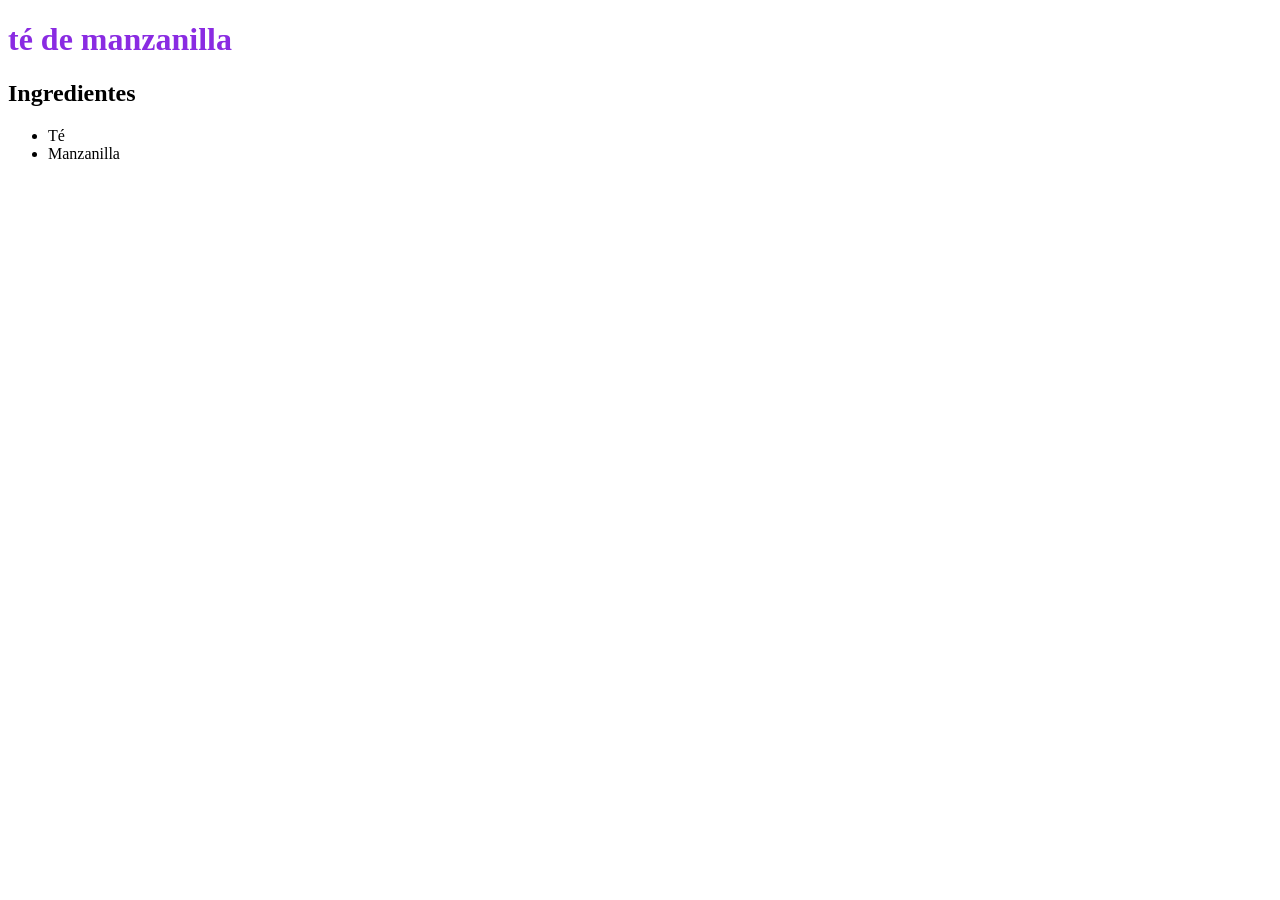
==== index.html @ 6e44c02b "Add files via upload" ====
<!DOCTYPE html>
<html lang="en">
<head>
    <meta charset="UTF-8">
    <meta name="viewport" content="width=device-width, initial-scale=1.0">
    <title>té de Manzanilla</title>
</head>
<body>
    
    <h1 style="color:blueviolet">té de manzanilla</h1>

    <h2 style="font: size 29px;">Ingredientes</h2>
<ul>
<li>Té</li>
<li>Manzanilla</li>  </ul>  

</body>
</html>
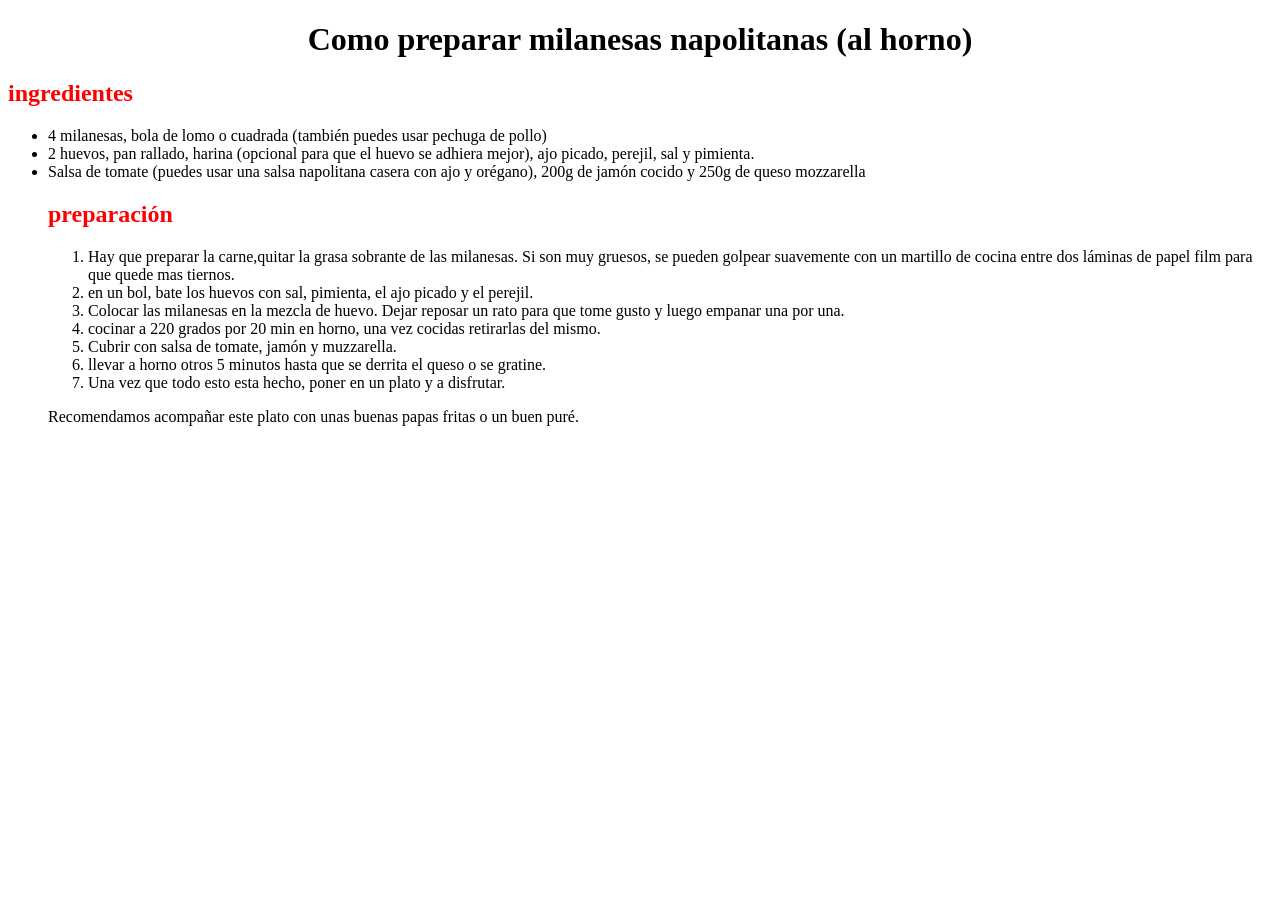
==== commit 0784fa9b: "Add files via upload" ====
--- a/index.html
+++ b/index.html
@@ -3,16 +3,30 @@
 <head>
     <meta charset="UTF-8">
     <meta name="viewport" content="width=device-width, initial-scale=1.0">
-    <title>té de Manzanilla</title>
+    <title>Las mejores milanesas</title>
 </head>
 <body>
     
-    <h1 style="color:blueviolet">té de manzanilla</h1>
+    <h1 style="text-align: center;">Como preparar milanesas napolitanas (al horno)</h1>
 
-    <h2 style="font: size 29px;">Ingredientes</h2>
+    <h2 style="color: red;">ingredientes</h2>
 <ul>
-<li>Té</li>
-<li>Manzanilla</li>  </ul>  
+<li>4 milanesas, bola de lomo o cuadrada (también puedes usar pechuga de pollo)</li>
+<li>2 huevos, pan rallado, harina (opcional para que el huevo se adhiera mejor), ajo picado, perejil, sal y pimienta.</li>
+<li> Salsa de tomate (puedes usar una salsa napolitana casera con ajo y orégano), 200g de jamón cocido y 250g de queso mozzarella</li>
 
+<h2 style="color: red;">preparación</h2>
+
+<ol>
+<li>Hay que preparar la carne,quitar la grasa sobrante de las milanesas. Si son muy gruesos, se pueden golpear suavemente con un martillo de cocina entre dos láminas de papel film para que quede mas tiernos.
+<li>en un bol, bate los huevos con sal, pimienta, el ajo picado y el perejil.</li>
+<li> Colocar las milanesas en la mezcla de huevo. Dejar reposar un rato para que tome gusto y luego empanar una por una.</li>   
+<li> cocinar a 220 grados por 20 min en horno, una vez cocidas retirarlas del mismo.</li>
+<li>Cubrir con salsa de tomate, jamón y muzzarella.</li>
+<li>llevar a horno otros 5 minutos hasta que se derrita el queso o se gratine.</li>
+<li>Una vez que todo esto esta hecho, poner en un plato y a disfrutar. </li>
+</ol>
+
+<p>Recomendamos acompañar este plato con unas buenas papas fritas o un buen puré.</p>
 </body>
 </html>
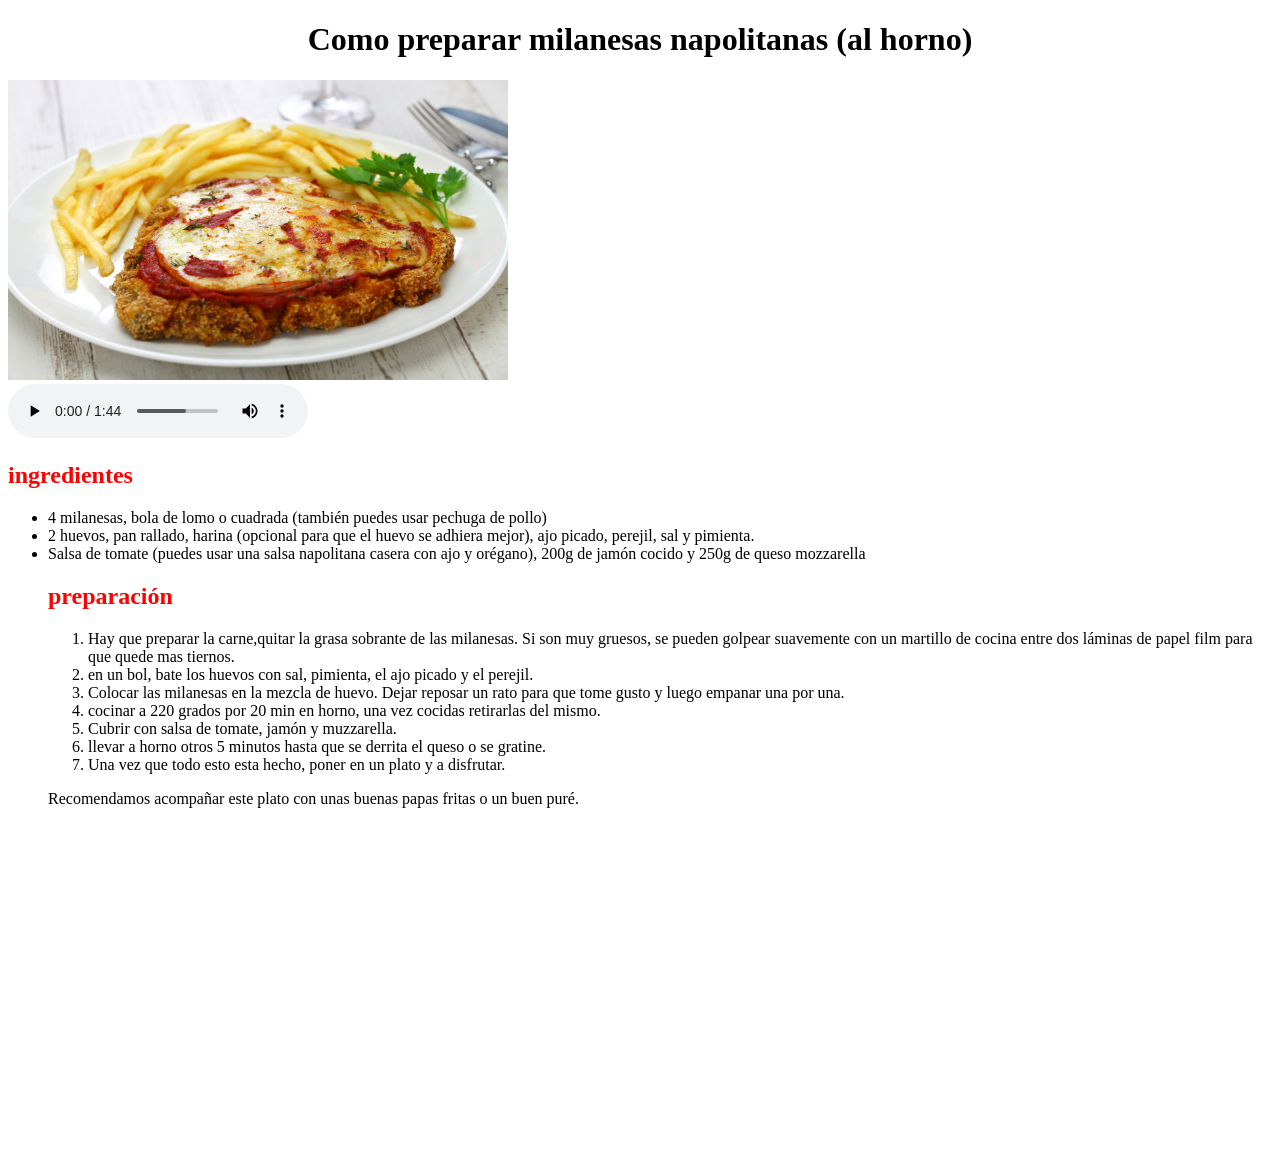
==== commit 6e775526: "Add files via upload" ====
--- a/index.html
+++ b/index.html
@@ -8,6 +8,14 @@
 <body>
     
     <h1 style="text-align: center;">Como preparar milanesas napolitanas (al horno)</h1>
+
+<img src="Imagenes/milanesas.jpg" alt="Foto" width="500" height="300">
+
+<br>
+<audio controls src="./Audios/Canción.mp3">
+
+</audio>
+
 
     <h2 style="color: red;">ingredientes</h2>
 <ul>
@@ -28,5 +36,8 @@
 </ol>
 
 <p>Recomendamos acompañar este plato con unas buenas papas fritas o un buen puré.</p>
+
+<iframe width="560" height="315" src="https://www.youtube.com/embed/drcep-xV-GI?si=hpyv2JHTtFX-P7VG" title="YouTube video player" frameborder="0" allow="accelerometer; autoplay; clipboard-write; encrypted-media; gyroscope; picture-in-picture; web-share" referrerpolicy="strict-origin-when-cross-origin" allowfullscreen></iframe>
+
 </body>
 </html>
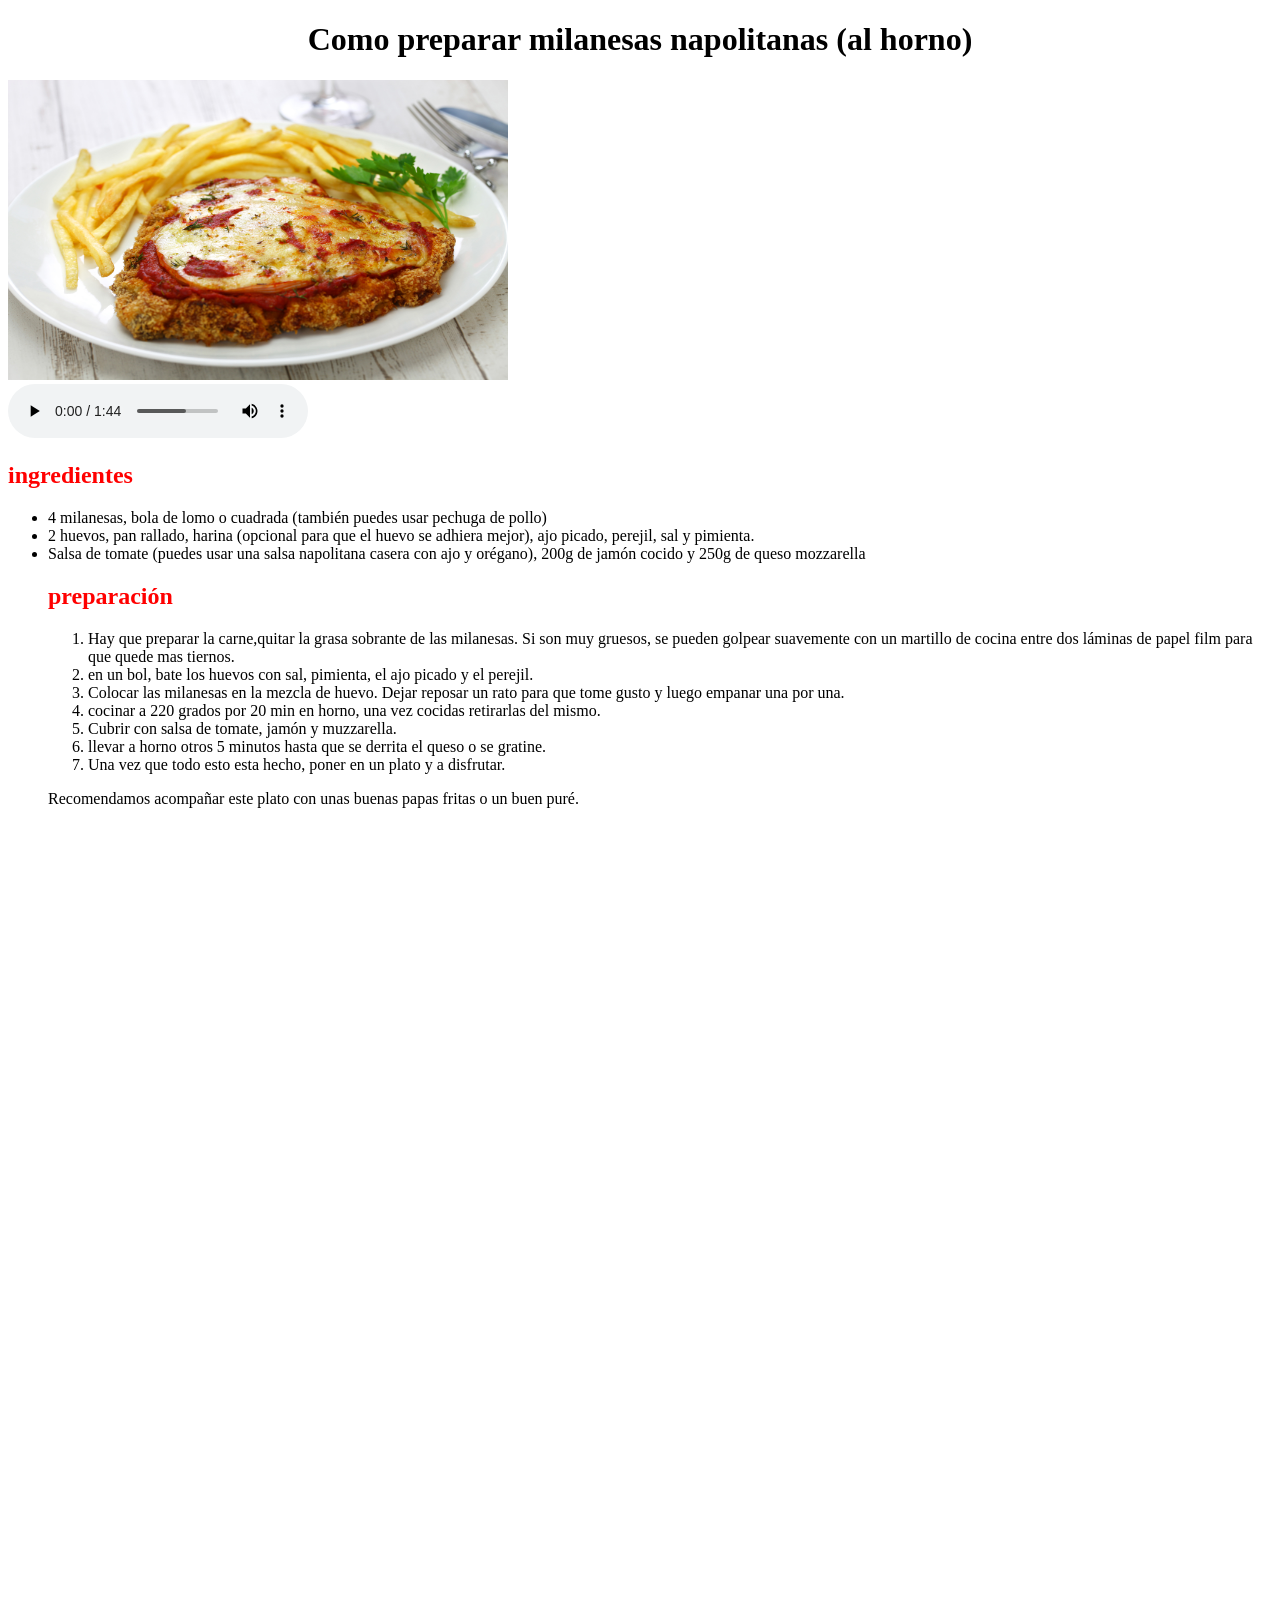
==== commit 6a097dc9: "Add files via upload" ====
--- a/index.html
+++ b/index.html
@@ -37,7 +37,9 @@
 
 <p>Recomendamos acompañar este plato con unas buenas papas fritas o un buen puré.</p>
 
-<iframe width="560" height="315" src="https://www.youtube.com/embed/drcep-xV-GI?si=hpyv2JHTtFX-P7VG" title="YouTube video player" frameborder="0" allow="accelerometer; autoplay; clipboard-write; encrypted-media; gyroscope; picture-in-picture; web-share" referrerpolicy="strict-origin-when-cross-origin" allowfullscreen></iframe>
+<iframe width="500" height="300" src="https://www.youtube.com/embed/drcep-xV-GI?si=hpyv2JHTtFX-P7VG" title="YouTube video player" frameborder="0" allow="accelerometer; autoplay; clipboard-write; encrypted-media; gyroscope; picture-in-picture; web-share" referrerpolicy="strict-origin-when-cross-origin" allowfullscreen></iframe>
+<br>
+<iframe src="https://www.google.com/maps/embed?pb=!1m18!1m12!1m3!1d2761.59659998715!2d-58.37136655706559!3d-34.6013716255788!2m3!1f0!2f0!3f0!3m2!1i1024!2i768!4f13.1!3m3!1m2!1s0x95a33532fbd8ac77%3A0xfe309baf807f14a0!2sBouchard%2C%20C1106%20Cdad.%20Aut%C3%B3noma%20de%20Buenos%20Aires!5e0!3m2!1ses-419!2sar!4v1778713238965!5m2!1ses-419!2sar" width="600" height="450" style="border:0;" allowfullscreen="" loading="lazy" referrerpolicy="no-referrer-when-downgrade"></iframe>
 
 </body>
 </html>
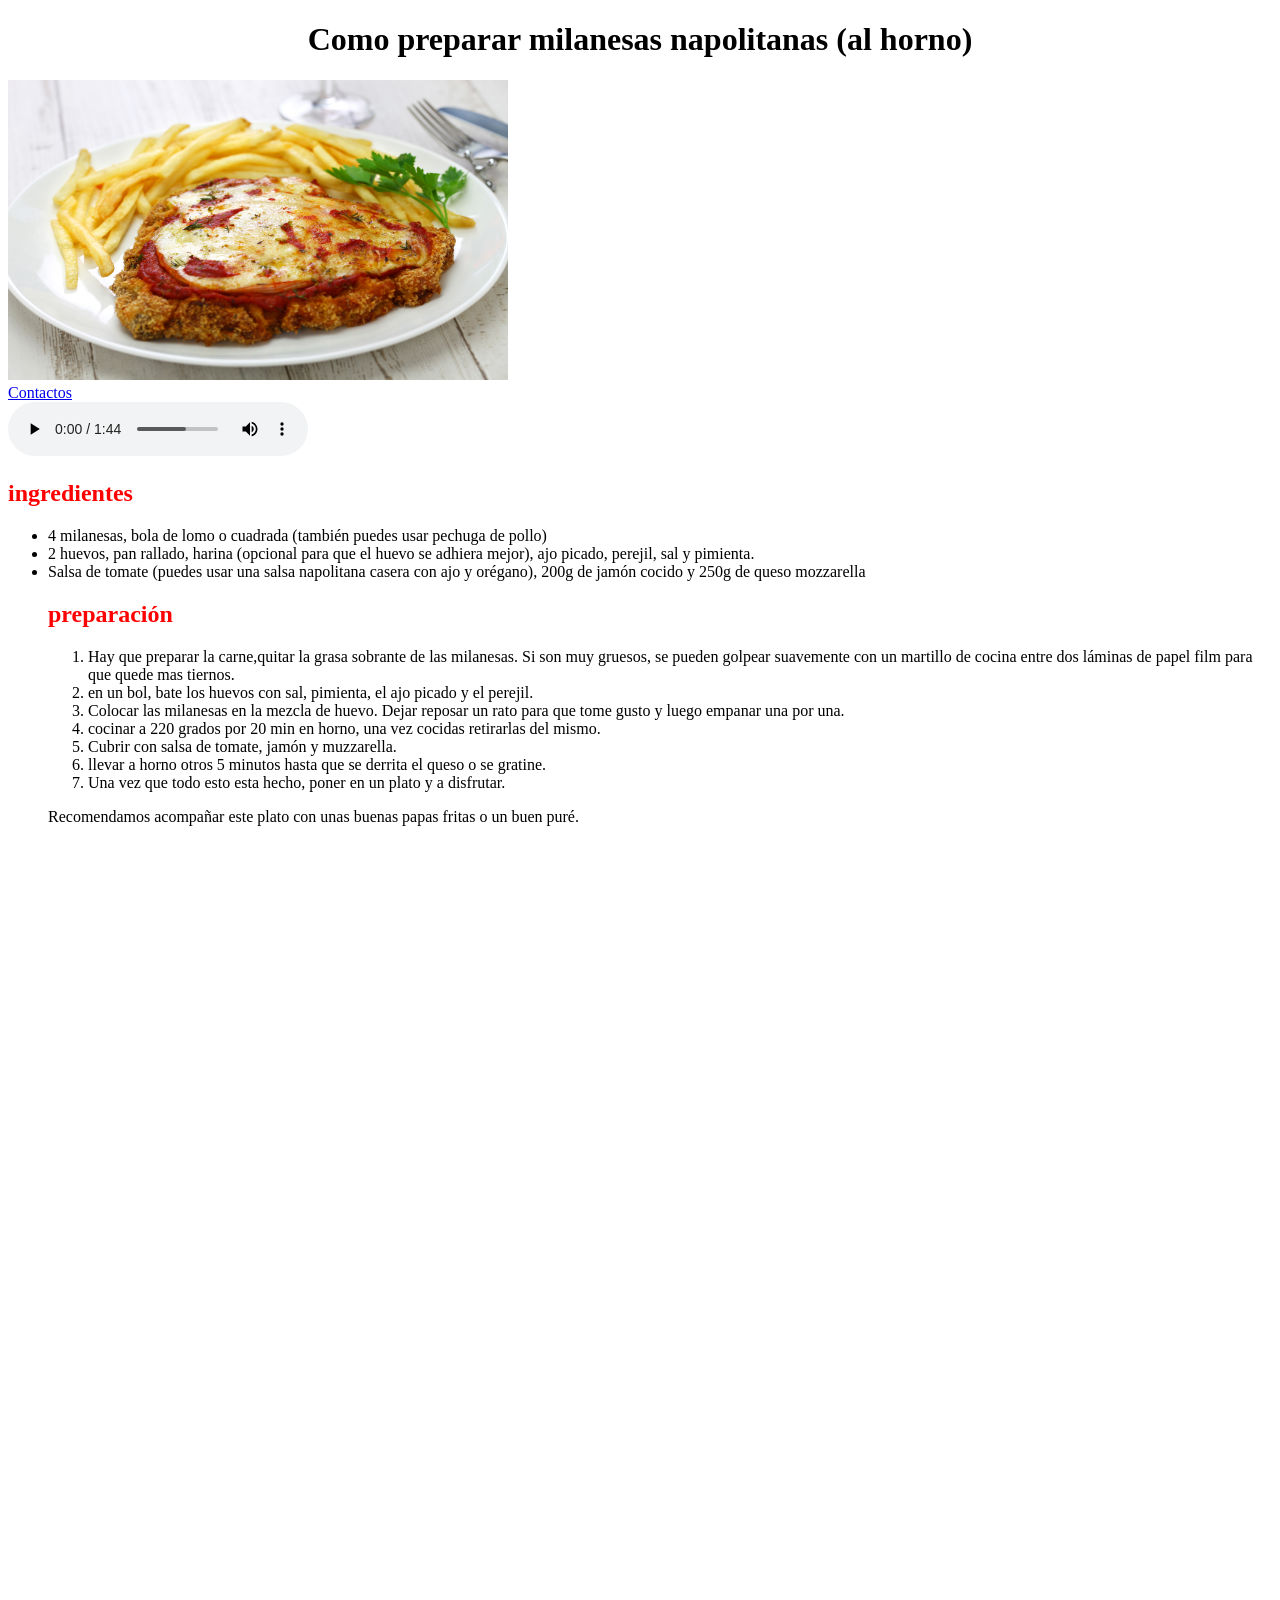
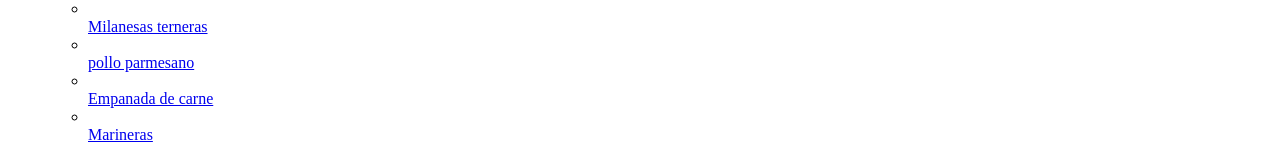
==== commit f3efa425: "Add files via upload" ====
--- a/index.html
+++ b/index.html
@@ -5,11 +5,14 @@
     <meta name="viewport" content="width=device-width, initial-scale=1.0">
     <title>Las mejores milanesas</title>
 </head>
+<link rel="stylesheet" href="./css/estilo.css">
 <body>
     
     <h1 style="text-align: center;">Como preparar milanesas napolitanas (al horno)</h1>
 
 <img src="Imagenes/milanesas.jpg" alt="Foto" width="500" height="300">
+<br>
+<a href="file:///C:/Users/Usuario/Documents/Programacion/Contactos.html">Contactos</a>
 
 <br>
 <audio controls src="./Audios/Canción.mp3">
@@ -40,6 +43,19 @@
 <iframe width="500" height="300" src="https://www.youtube.com/embed/drcep-xV-GI?si=hpyv2JHTtFX-P7VG" title="YouTube video player" frameborder="0" allow="accelerometer; autoplay; clipboard-write; encrypted-media; gyroscope; picture-in-picture; web-share" referrerpolicy="strict-origin-when-cross-origin" allowfullscreen></iframe>
 <br>
 <iframe src="https://www.google.com/maps/embed?pb=!1m18!1m12!1m3!1d2761.59659998715!2d-58.37136655706559!3d-34.6013716255788!2m3!1f0!2f0!3f0!3m2!1i1024!2i768!4f13.1!3m3!1m2!1s0x95a33532fbd8ac77%3A0xfe309baf807f14a0!2sBouchard%2C%20C1106%20Cdad.%20Aut%C3%B3noma%20de%20Buenos%20Aires!5e0!3m2!1ses-419!2sar!4v1778713238965!5m2!1ses-419!2sar" width="600" height="450" style="border:0;" allowfullscreen="" loading="lazy" referrerpolicy="no-referrer-when-downgrade"></iframe>
+<br>
+
+<ul>
+<li></li><a href="https://bonviveur.com/es/recetas/milanesas-de-ternera" target="_blank">Milanesas terneras</a>
+<br>
+<li></li><a href="https://bonviveur.com/es/recetas/pollo-a-la-parmesana" target="_blank">pollo parmesano</a>
+<br>
+<li></li><a href="https://cookpad.com/ar/buscar/relleno%20de%20empanadas%20de%20carne%20jugosas" target="_blank">Empanada de carne</a>
+<br>
+<li></li><a href="https://cookpad.com/ar/buscar/marineras%20de%20carne" target="_blank">Marineras</a>
+</ul>
+
+
 
 </body>
 </html>
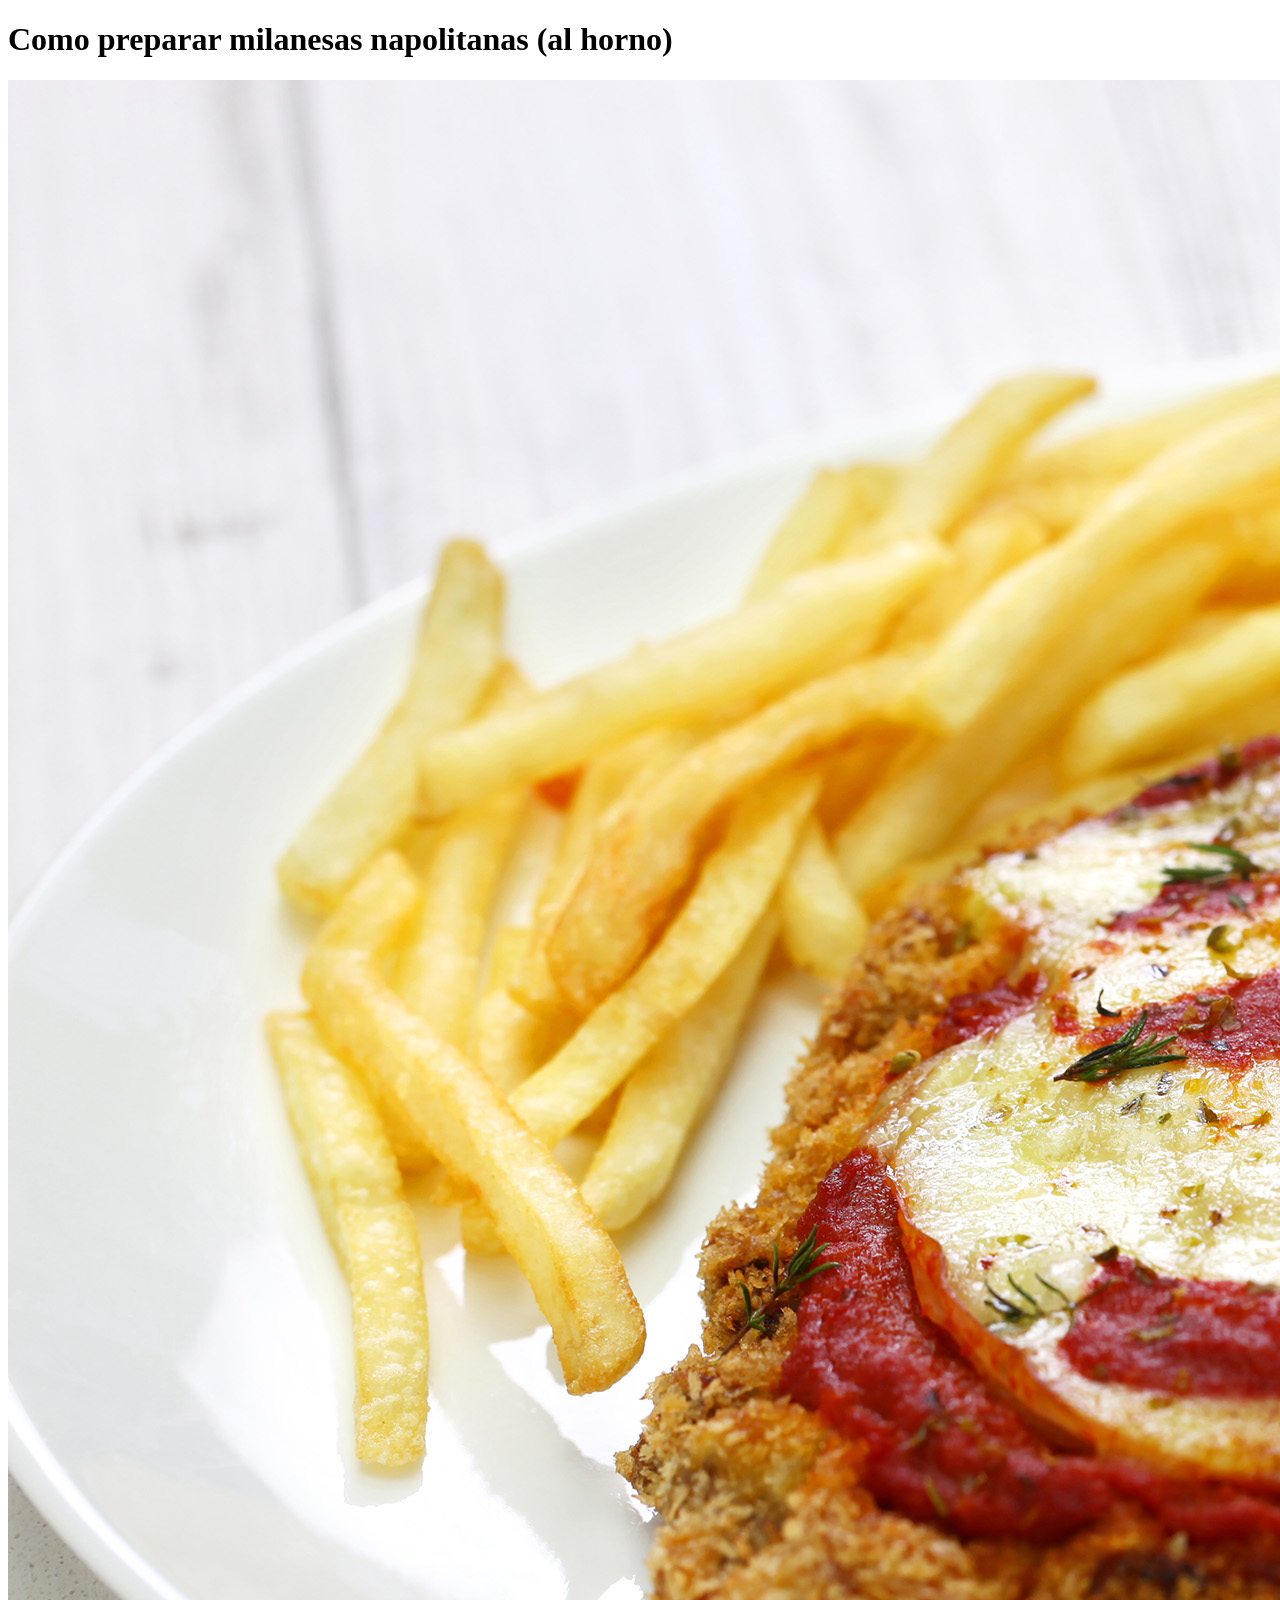
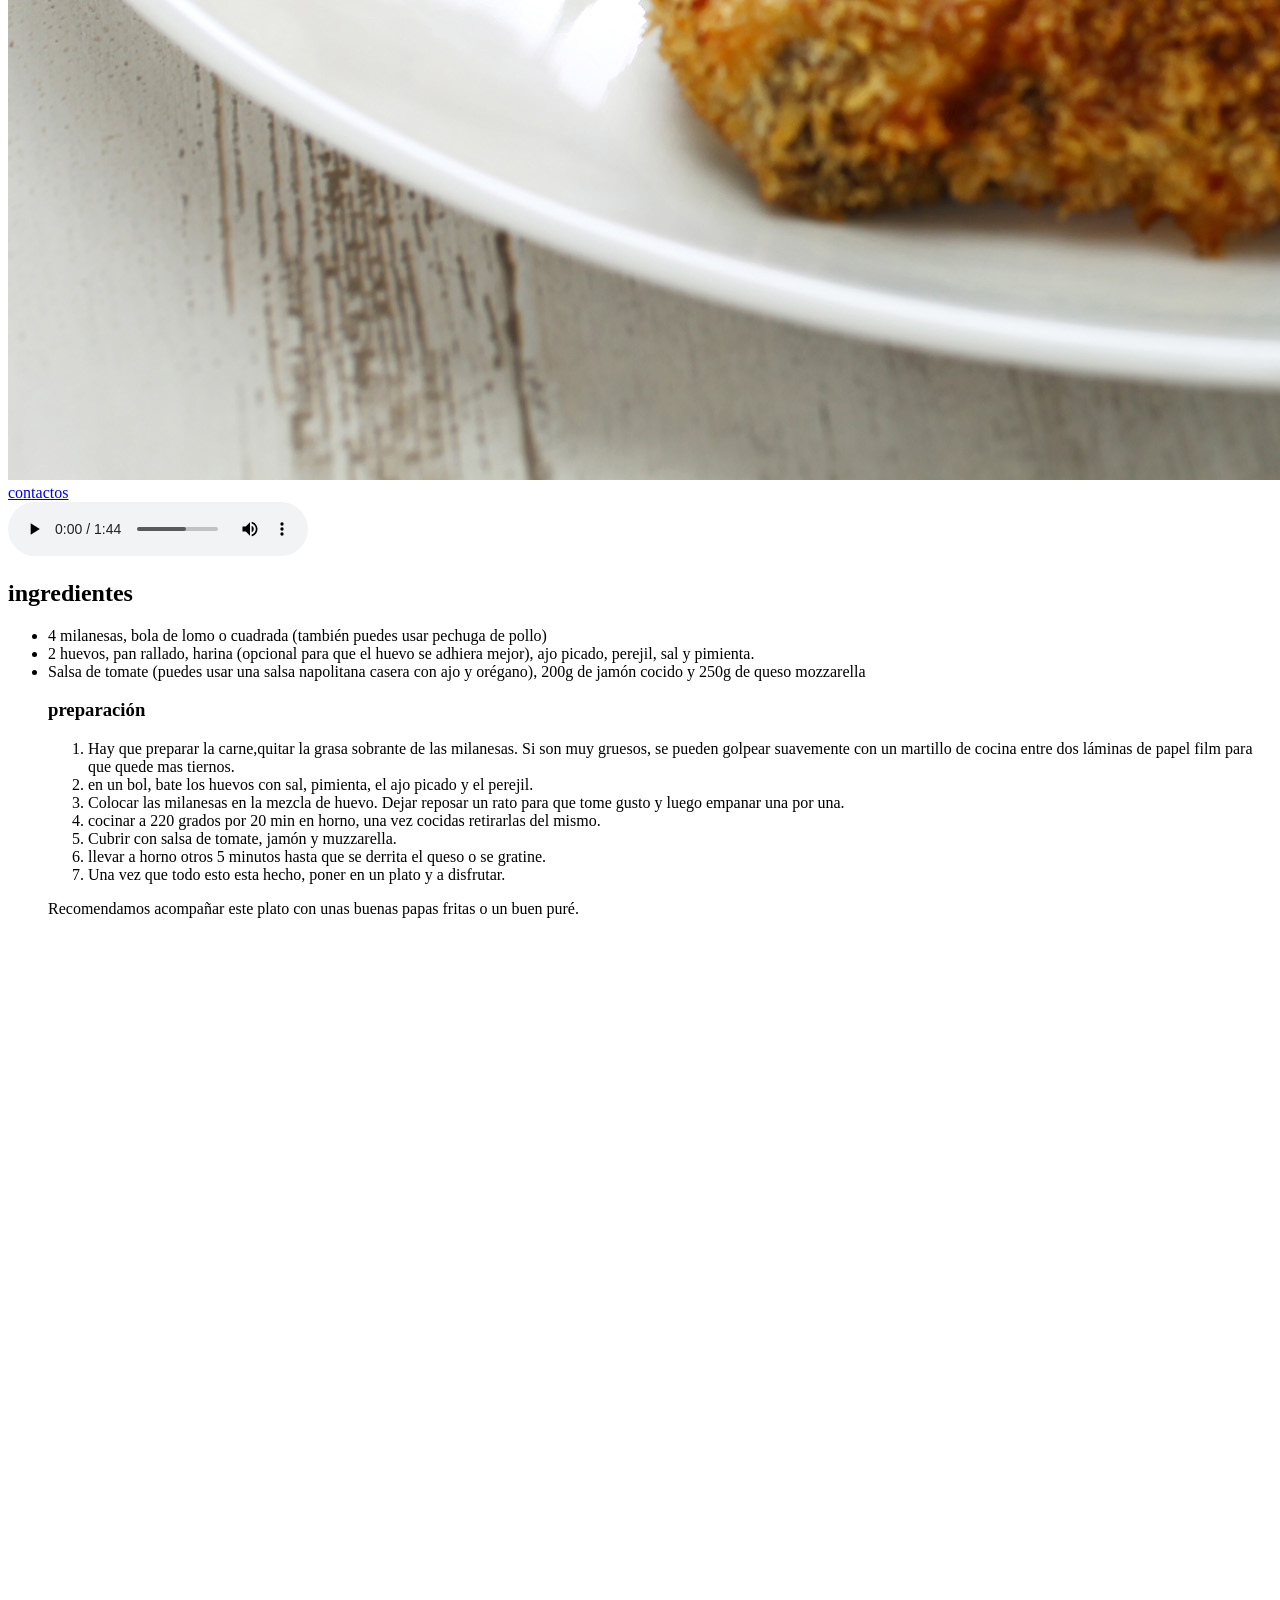
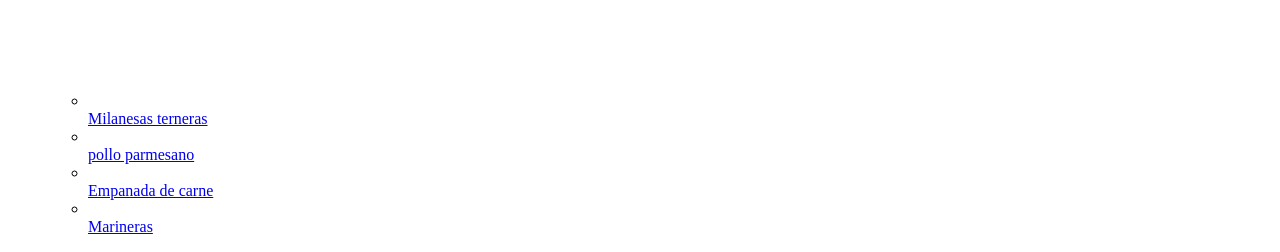
==== commit a33600fe: "Add files via upload" ====
--- a/index.html
+++ b/index.html
@@ -7,12 +7,14 @@
 </head>
 <link rel="stylesheet" href="./css/estilo.css">
 <body>
-    
-    <h1 style="text-align: center;">Como preparar milanesas napolitanas (al horno)</h1>
+    <h1 class="Titulo">Como preparar milanesas napolitanas (al horno)</h1>
 
-<img src="Imagenes/milanesas.jpg" alt="Foto" width="500" height="300">
-<br>
-<a href="file:///C:/Users/Usuario/Documents/Programacion/Contactos.html">Contactos</a>
+<img class="Milanga" src="./Imagenes/milanesas.jpg" 
+
+href="file:///C:/Users/Usuario/Documents/Programacion/Contactos.html">
+ 
+<a href="Contactos.html">contactos</a>
+
 
 <br>
 <audio controls src="./Audios/Canción.mp3">
@@ -20,13 +22,13 @@
 </audio>
 
 
-    <h2 style="color: red;">ingredientes</h2>
+    <h2 class="Subtitulo">ingredientes</h2>
 <ul>
 <li>4 milanesas, bola de lomo o cuadrada (también puedes usar pechuga de pollo)</li>
 <li>2 huevos, pan rallado, harina (opcional para que el huevo se adhiera mejor), ajo picado, perejil, sal y pimienta.</li>
 <li> Salsa de tomate (puedes usar una salsa napolitana casera con ajo y orégano), 200g de jamón cocido y 250g de queso mozzarella</li>
 
-<h2 style="color: red;">preparación</h2>
+<h3 class="subtitulo2">preparación</h3>
 
 <ol>
 <li>Hay que preparar la carne,quitar la grasa sobrante de las milanesas. Si son muy gruesos, se pueden golpear suavemente con un martillo de cocina entre dos láminas de papel film para que quede mas tiernos.
@@ -38,7 +40,7 @@
 <li>Una vez que todo esto esta hecho, poner en un plato y a disfrutar. </li>
 </ol>
 
-<p>Recomendamos acompañar este plato con unas buenas papas fritas o un buen puré.</p>
+<p class="p">Recomendamos acompañar este plato con unas buenas papas fritas o un buen puré.</p>
 
 <iframe width="500" height="300" src="https://www.youtube.com/embed/drcep-xV-GI?si=hpyv2JHTtFX-P7VG" title="YouTube video player" frameborder="0" allow="accelerometer; autoplay; clipboard-write; encrypted-media; gyroscope; picture-in-picture; web-share" referrerpolicy="strict-origin-when-cross-origin" allowfullscreen></iframe>
 <br>
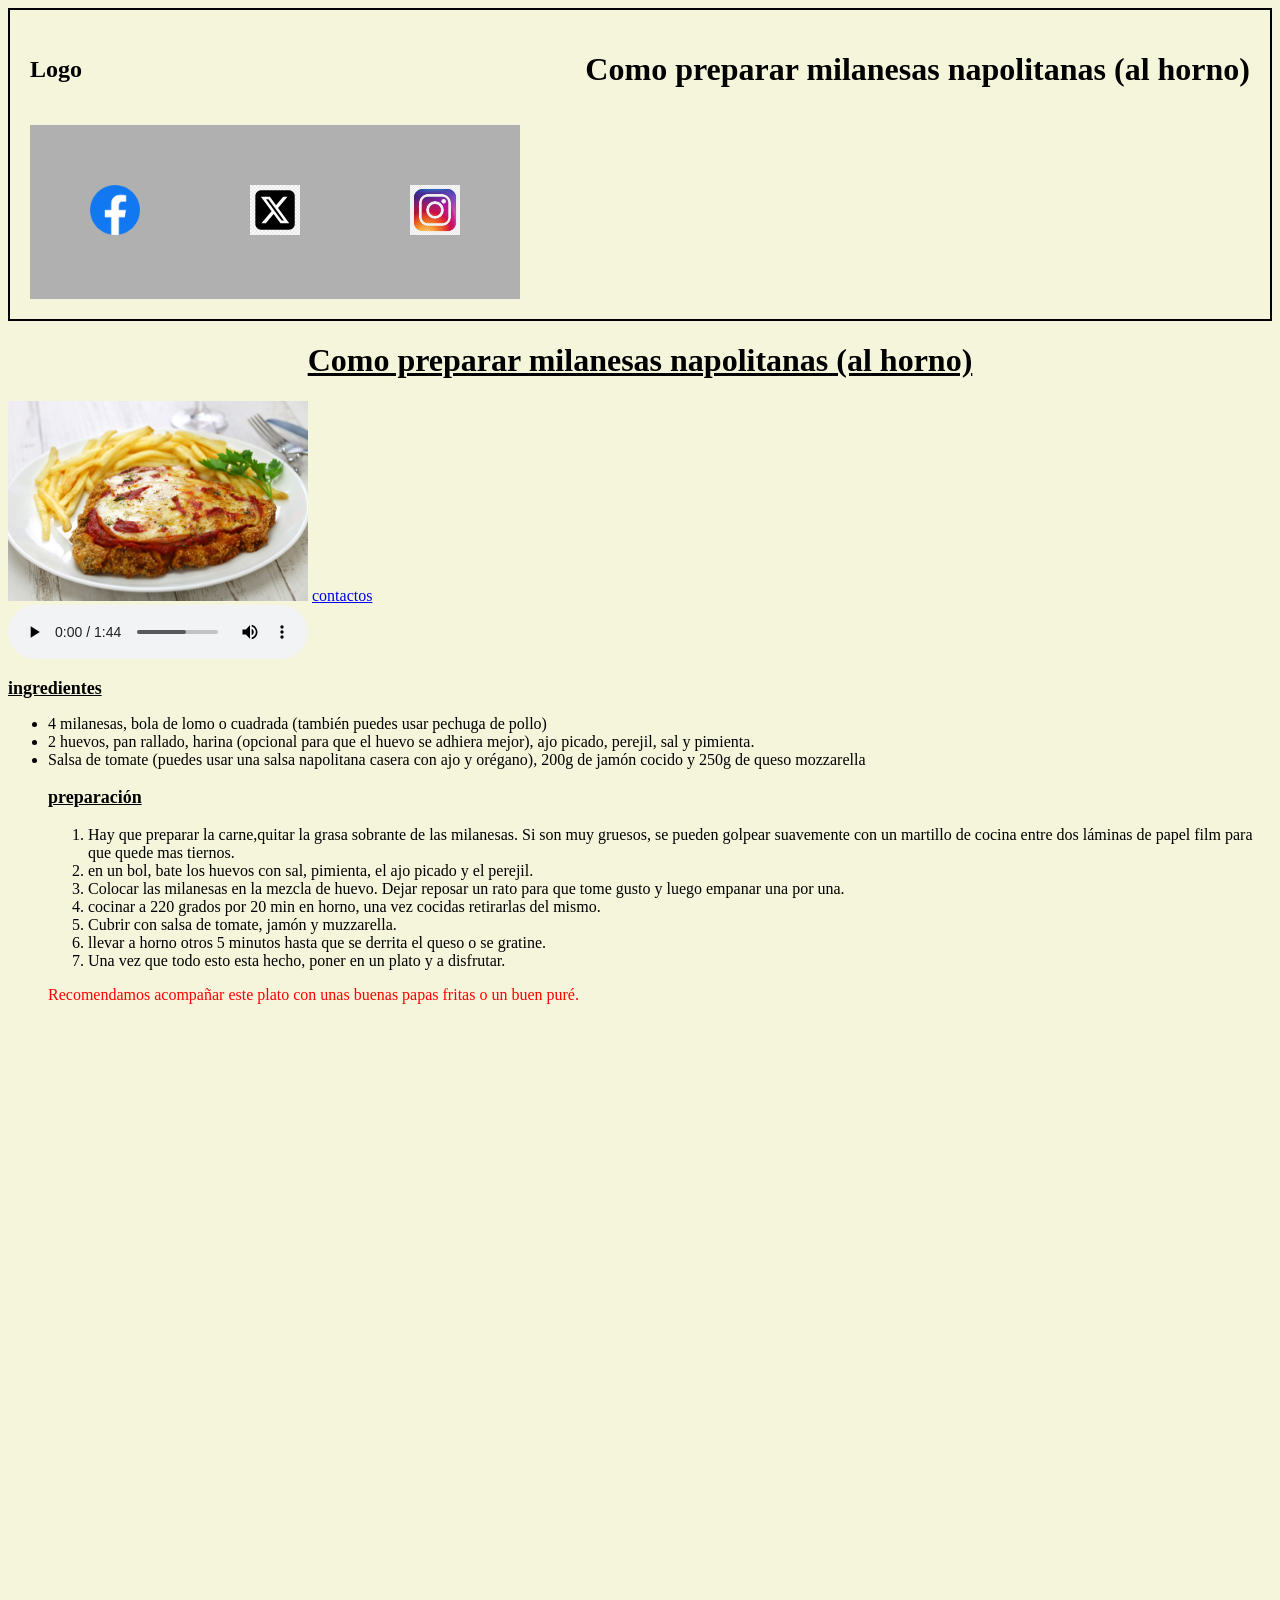
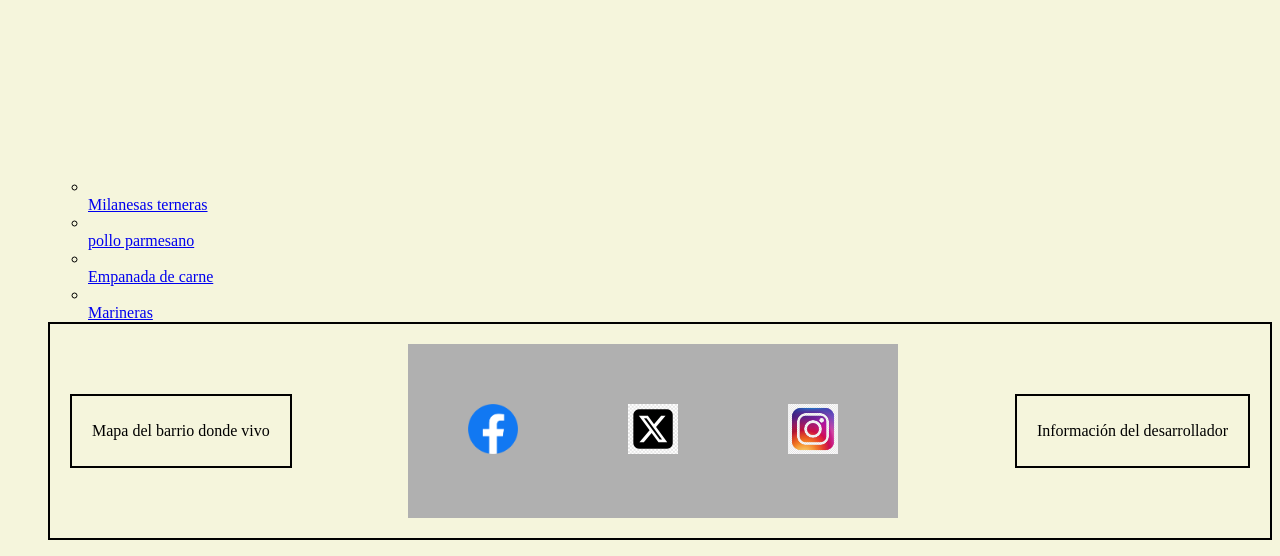
==== commit de7e94b7: "Add files via upload" ====
--- a/index.html
+++ b/index.html
@@ -6,6 +6,19 @@
     <title>Las mejores milanesas</title>
 </head>
 <link rel="stylesheet" href="./css/estilo.css">
+<header class="mainheader">
+        
+        <div class="Logo">
+            <h2>Logo</h2>
+        </div>
+        <div class="header-title">
+  <h1>Como preparar milanesas napolitanas (al horno)</h1>
+     </div>
+     <div class="iconos">
+<a href="#"><img src="./Imagenes/Facebook.png" alt="Facebook"></a>
+       <a href="#"><img src="./Imagenes/X.webp" alt="X"></a>
+ <a href="#"><img src="./Imagenes/Instagram.avif" alt="Instagram"></a>       </div>
+   </header>
 <body>
     <h1 class="Titulo">Como preparar milanesas napolitanas (al horno)</h1>
 
@@ -57,7 +70,19 @@
 <li></li><a href="https://cookpad.com/ar/buscar/marineras%20de%20carne" target="_blank">Marineras</a>
 </ul>
 
+<footer class="footer">
+    <div class="footermapa">
+        <p>Mapa del barrio donde vivo</p>
 
-
+    </div>
+    <div class="iconos">
+        <a href="#"><img src="./Imagenes/Facebook.png" alt="Facebook"></a>
+        <a href="#"><img src="./Imagenes/X.webp" alt="X"></a>
+        <a href="#"><img src="./Imagenes/Instagram.avif" alt="instagram"></a>
+        </div>
+    <div class="footerinfo">
+        <p>Información del desarrollador</p>
+    </div>
+</footer>
 </body>
 </html>
--- a/css/estilo.css
+++ b/css/estilo.css
@@ -0,0 +1,58 @@
+body {background-color: beige; }
+
+.Titulo {text-align: center; }
+
+.Titulo {text-decoration: underline;}
+
+.Subtitulo {font-size: large;}
+
+
+.Subtitulo {text-decoration: underline;}
+
+.subtitulo2 {font-size: large;}
+
+.subtitulo2 {text-decoration: underline;}
+
+.p {color: red;}
+
+img {width: 300px; height: 200px;}
+
+.mainheader {display: flex; flex-wrap: wrap; justify-content: space-between; align-items: center; padding: 20px; border: 2px solid #000; gap: 15px; }
+
+.footer {
+    display: flex;
+    flex-wrap: wrap;             
+    justify-content: space-between; 
+    align-items: center;
+    padding: 20px;
+    border: 2px solid #000;
+    gap: 15px;}
+
+.iconos {
+    display: flex;
+    gap: 10px;                   /* Separa los iconos entre sí */
+    background-color: #b0b0b0;   /* Fondo grisáceo que simula el de la imagen */
+    padding: 10px; }
+
+    .iconos img {
+    width: 50px;
+    height: 50px;
+    padding: 50px; }
+
+ .logo {
+    border: 2px solid #000;
+    padding: 10px 20px;
+    text-align: center;}
+
+    .footermapa {
+    border: 2px solid #000;
+    padding: 10px 20px;
+    text-align: center;
+}
+
+.footerinfo {
+    border: 2px solid #000;
+    padding: 10px 20px;
+    text-align: center;
+}
+
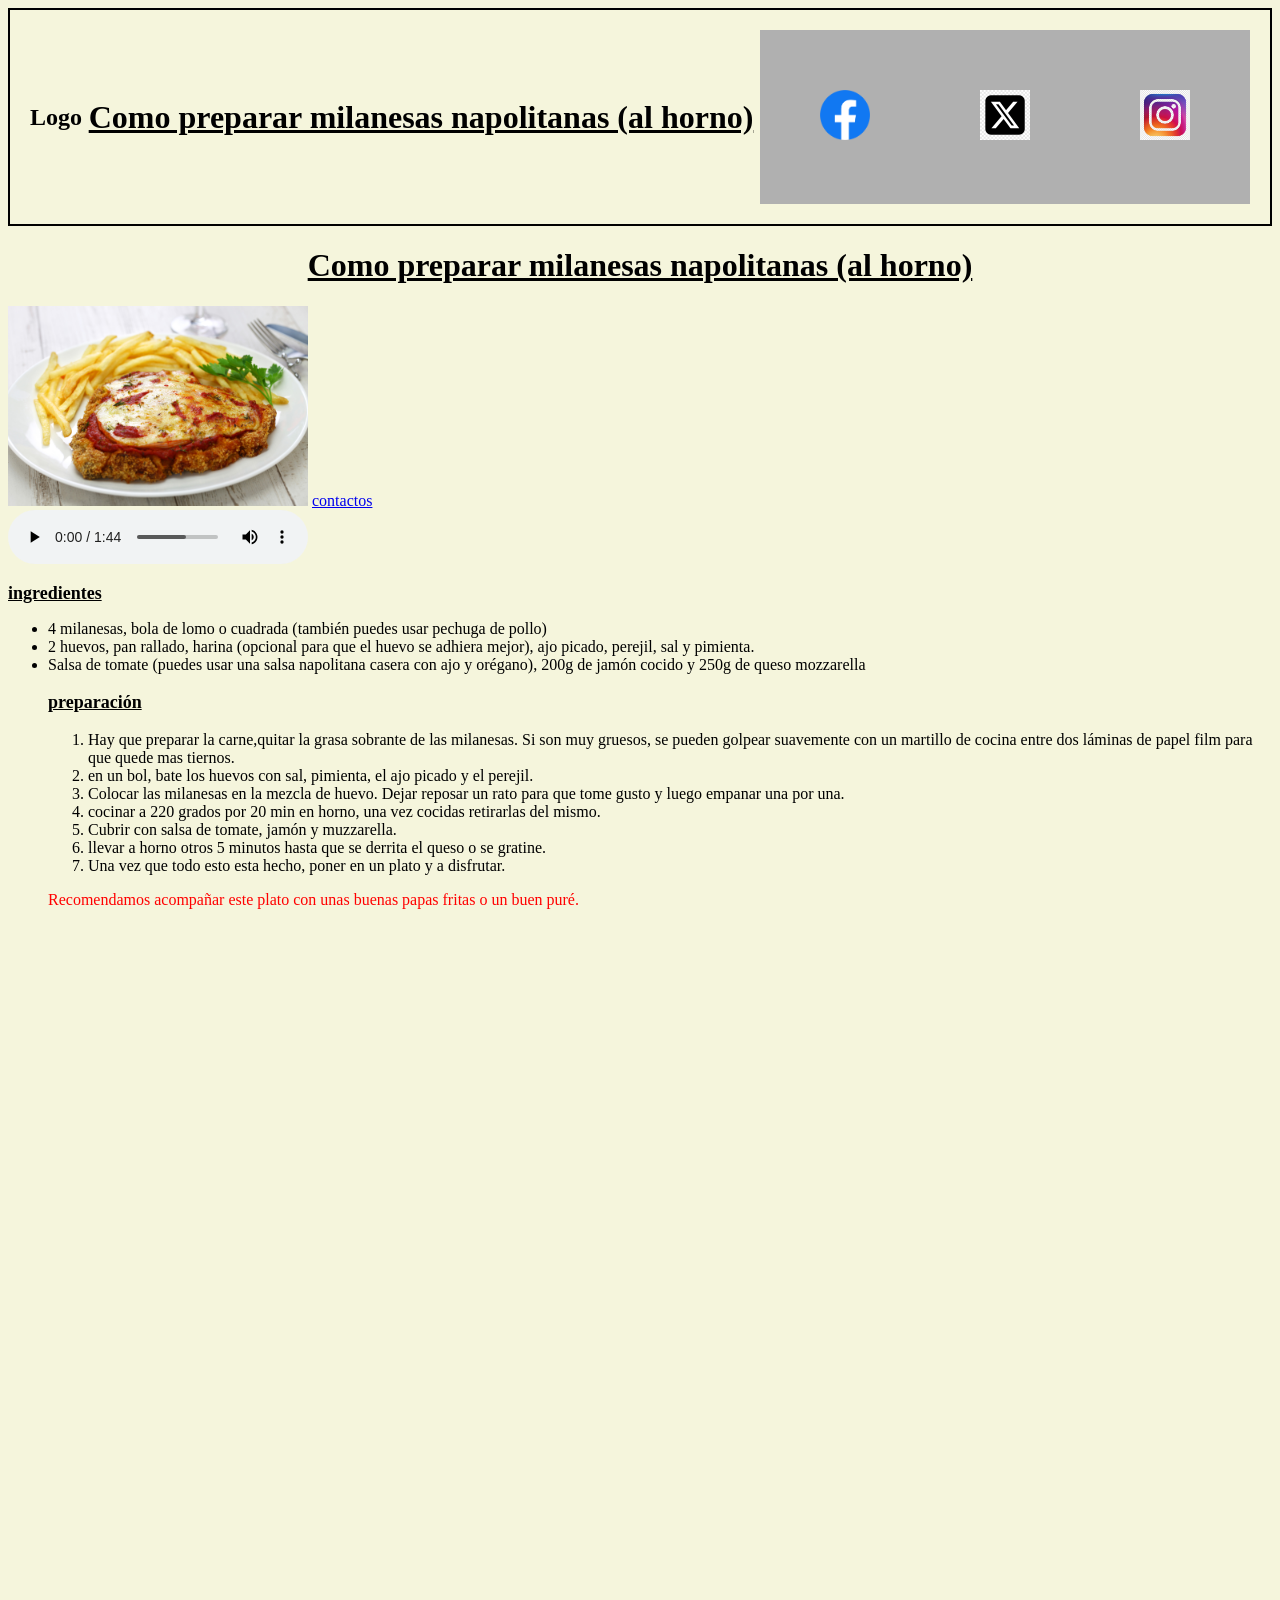
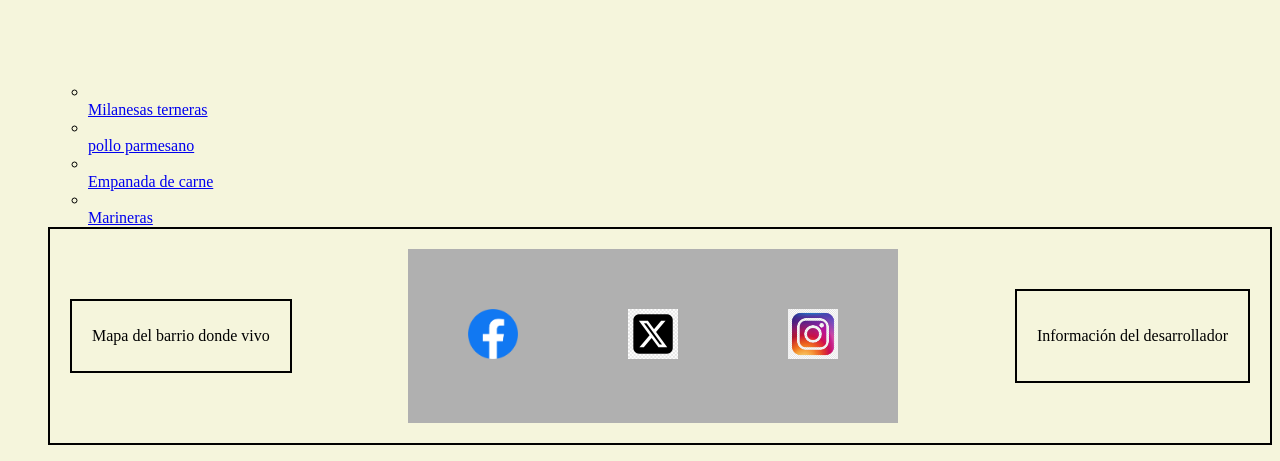
==== commit 9377adf6: "Add files via upload" ====
--- a/index.html
+++ b/index.html
@@ -6,12 +6,12 @@
     <title>Las mejores milanesas</title>
 </head>
 <link rel="stylesheet" href="./css/estilo.css">
-<header class="mainheader">
+<header class="Header">
         
         <div class="Logo">
             <h2>Logo</h2>
         </div>
-        <div class="header-title">
+        <div class="Titulo header">
   <h1>Como preparar milanesas napolitanas (al horno)</h1>
      </div>
      <div class="iconos">
@@ -80,7 +80,7 @@
         <a href="#"><img src="./Imagenes/X.webp" alt="X"></a>
         <a href="#"><img src="./Imagenes/Instagram.avif" alt="instagram"></a>
         </div>
-    <div class="footerinfo">
+    <div class="footer Información">
         <p>Información del desarrollador</p>
     </div>
 </footer>
--- a/css/estilo.css
+++ b/css/estilo.css
@@ -17,7 +17,7 @@
 
 img {width: 300px; height: 200px;}
 
-.mainheader {display: flex; flex-wrap: wrap; justify-content: space-between; align-items: center; padding: 20px; border: 2px solid #000; gap: 15px; }
+.Header {display: flex; flex-wrap: wrap; justify-content: space-between; align-items: center; padding: 20px; border: 2px solid #000; }
 
 .footer {
     display: flex;
@@ -50,7 +50,7 @@
     text-align: center;
 }
 
-.footerinfo {
+.footerinformación {
     border: 2px solid #000;
     padding: 10px 20px;
     text-align: center;
